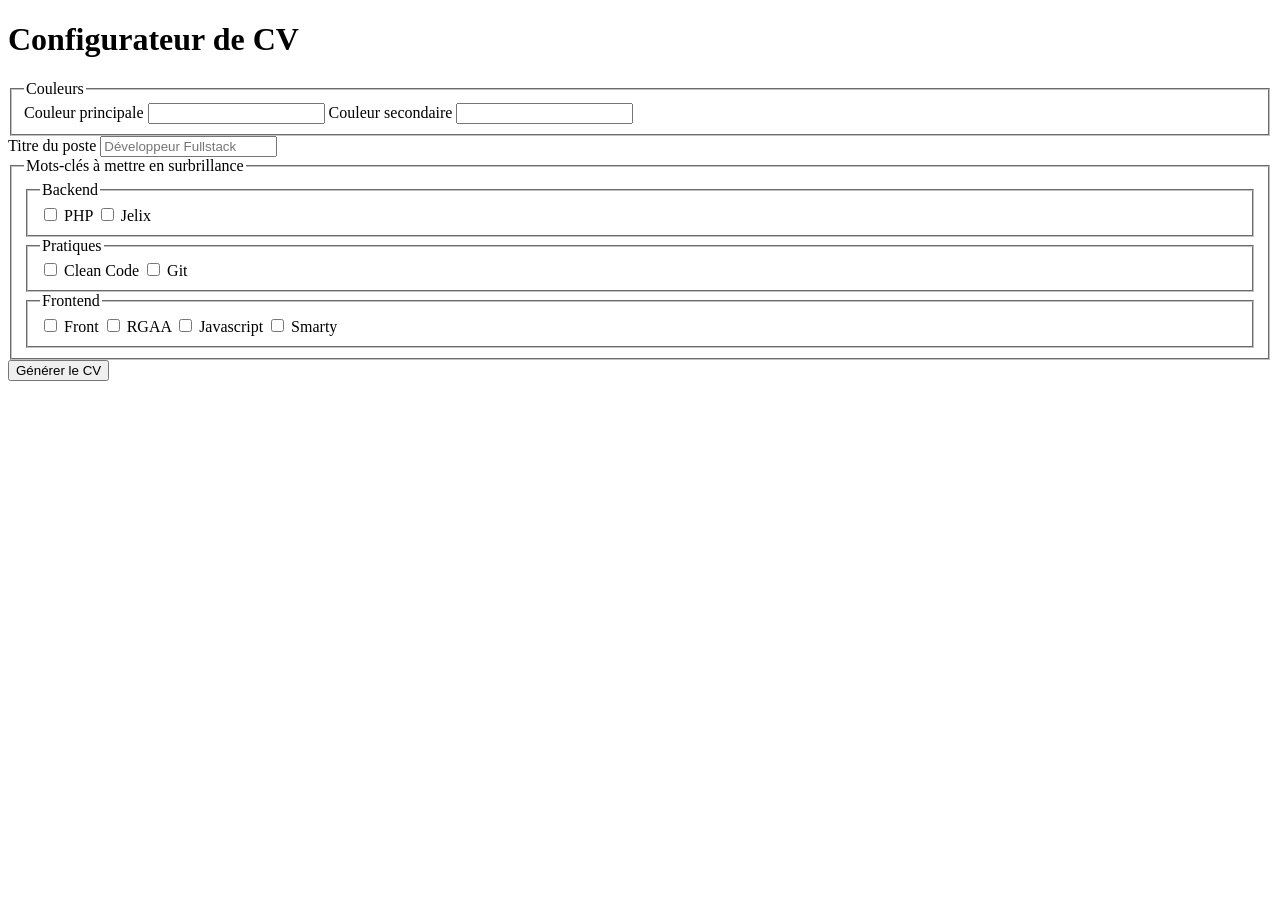
==== _cv_url_form.html @ d34581f1 "[ADD] RGAA content hiding and highlight" ====
<!DOCTYPE html>
<html lang="fr">
<head>
    <meta charset="UTF-8"/>
    <meta content="width=device-width, initial-scale=1.0" name="viewport"/>
    <title>Configurateur de CV</title>
</head>
<body>

<h1>Configurateur de CV</h1>

<form id="cv-form" novalidate>
    <fieldset>
        <legend>Couleurs</legend>
        <label for="color1">Couleur principale</label>
        <input
                aria-required="false"
                autocomplete="off"
                id="color1"
                maxlength="6"
                name="color1"
                type="text"
                value=""
        />

        <label for="color2">Couleur secondaire</label>
        <input
                aria-required="false"
                autocomplete="off"
                id="color2"
                maxlength="6"
                name="color2"
                type="text"
                value=""
        />
    </fieldset>

    <label for="job-title">Titre du poste</label>
    <input
            autocomplete="off"
            id="job-title"
            name="jobTitle"
            placeholder="Développeur Fullstack"
            type="text"
    />

    <!-- Mots-clés à mettre en surbrillance -->
    <fieldset>
        <legend>Mots-clés à mettre en surbrillance</legend>

        <fieldset>
            <legend>Backend</legend>
            <label>
                <input name="php" type="checkbox" value="1"/>
                PHP
            </label>
            <label>
                <input name="jelix" type="checkbox" value="1"/>
                Jelix
            </label>
        </fieldset>

        <fieldset>
            <legend>Pratiques</legend>
            <label>
                <input name="clean" type="checkbox" value="1"/>
                Clean Code
            </label>
            <label>
                <input name="git" type="checkbox" value="1"/>
                Git
            </label>
        </fieldset>

        <fieldset>
            <legend>Frontend</legend>
            <label>
                <input name="front" type="checkbox" value="1"/>
                Front
            </label>
            <label>
                <input name="rgaa" type="checkbox" value="1"/>
                RGAA
            </label>
            <label>
                <input name="js" type="checkbox" value="1"/>
                Javascript
            </label>
            <label>
                <input name="smarty" type="checkbox" value="1"/>
                Smarty
            </label>
        </fieldset>
    </fieldset>

    <button type="submit">Générer le CV</button>

</form>

<script>
    const color1 = document.getElementById('color1');
    const color2 = document.getElementById('color2');
    const form = document.getElementById('cv-form');

    /** Construction de l'URL et redirection */
    form.addEventListener('submit', (event) => {
        event.preventDefault();
        const data = new FormData(form);
        const params = new URLSearchParams();

        const color1Val = color1.value.trim();
        if (color1Val) params.set('color1', color1Val);

        const color2Val = color2.value.trim();
        if (color2Val) params.set('color2', color2Val);

        const jobTitle = data.get('jobTitle')?.trim();
        if (jobTitle) params.set('jobTitle', jobTitle);

        const checkboxNames = new Set(
            [...form.querySelectorAll('input[type="checkbox"]')].map(cb => cb.name)
        );
        for (const key of checkboxNames) {
            if (data.get(key) === '1') {
                params.set(key, '1');
            }
        }

        window.location.href = `./index.html?${params.toString()}`;
    });
</script>

</body>
</html>
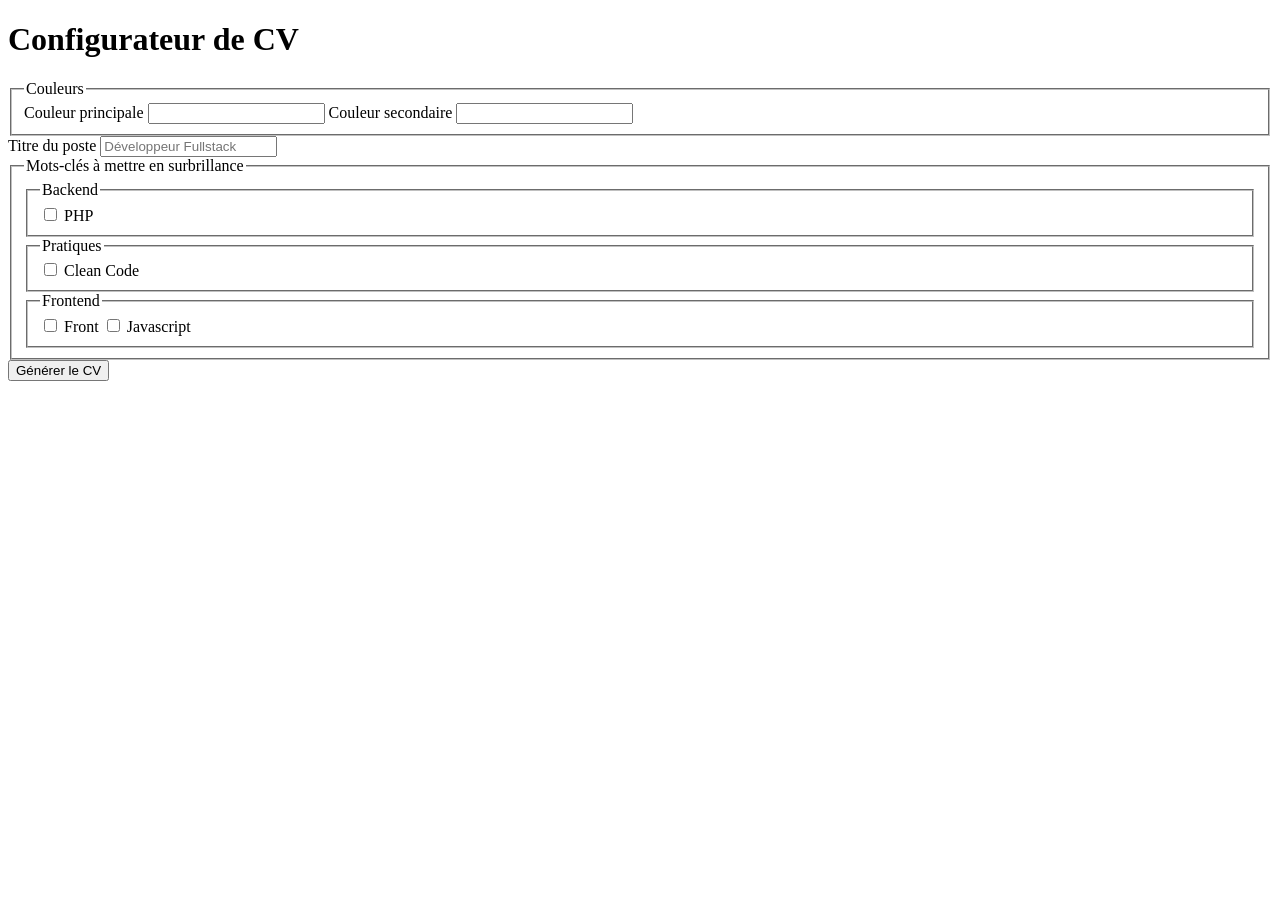
==== commit 9f119863: "[ADD] Hightligh new keys support New keys : - "js" - "clean" - "php" - "front"" ====
--- a/_cv_url_form.html
+++ b/_cv_url_form.html
@@ -54,10 +54,6 @@
                 <input name="php" type="checkbox" value="1"/>
                 PHP
             </label>
-            <label>
-                <input name="jelix" type="checkbox" value="1"/>
-                Jelix
-            </label>
         </fieldset>
 
         <fieldset>
@@ -65,10 +61,6 @@
             <label>
                 <input name="clean" type="checkbox" value="1"/>
                 Clean Code
-            </label>
-            <label>
-                <input name="git" type="checkbox" value="1"/>
-                Git
             </label>
         </fieldset>
 
@@ -79,16 +71,8 @@
                 Front
             </label>
             <label>
-                <input name="rgaa" type="checkbox" value="1"/>
-                RGAA
-            </label>
-            <label>
                 <input name="js" type="checkbox" value="1"/>
                 Javascript
-            </label>
-            <label>
-                <input name="smarty" type="checkbox" value="1"/>
-                Smarty
             </label>
         </fieldset>
     </fieldset>
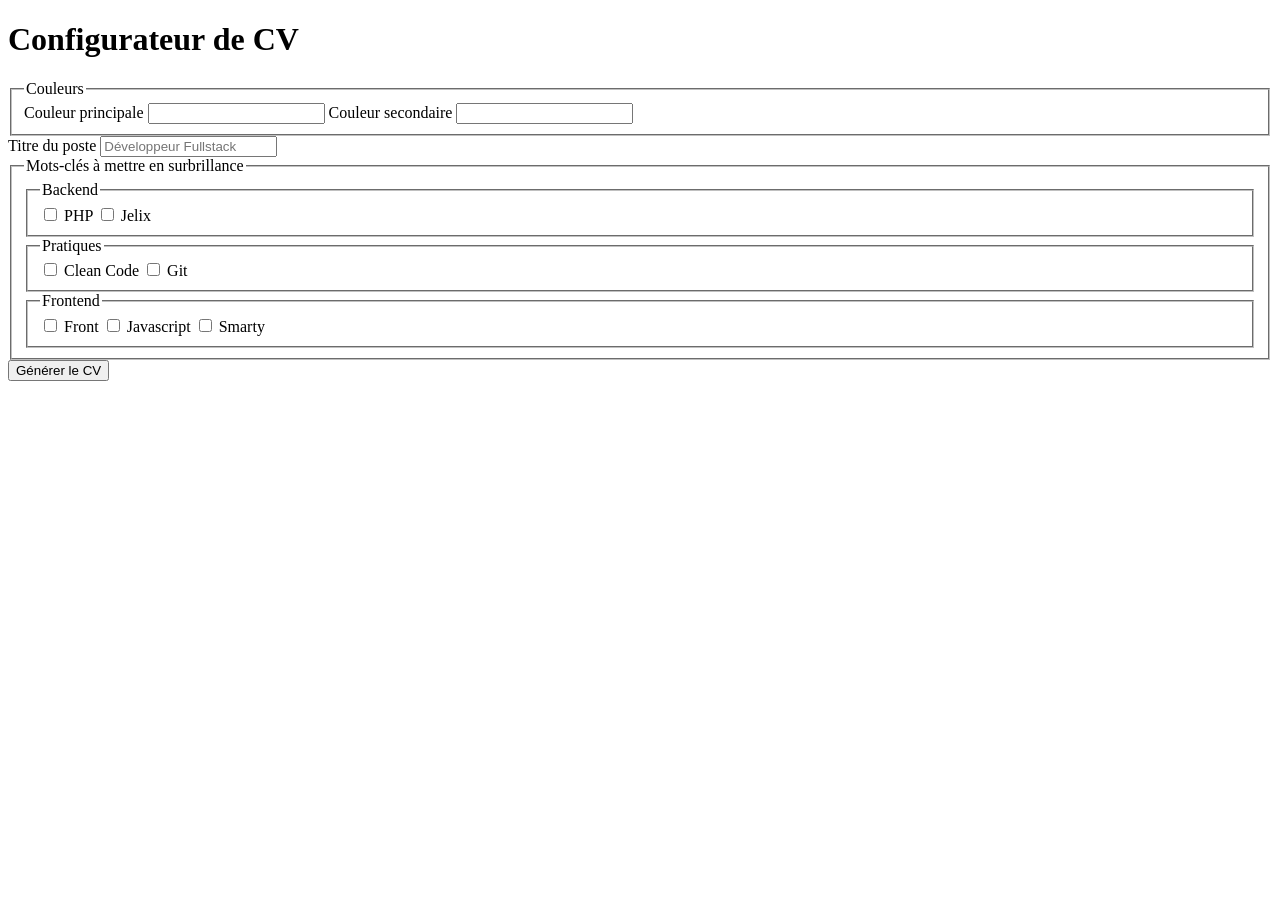
==== commit c730d396: "[ADD] Hightligh new keys support New keys : - "jelix" - "git" - "smarty"" ====
--- a/_cv_url_form.html
+++ b/_cv_url_form.html
@@ -54,6 +54,10 @@
                 <input name="php" type="checkbox" value="1"/>
                 PHP
             </label>
+            <label>
+                <input name="jelix" type="checkbox" value="1"/>
+                Jelix
+            </label>
         </fieldset>
 
         <fieldset>
@@ -61,6 +65,10 @@
             <label>
                 <input name="clean" type="checkbox" value="1"/>
                 Clean Code
+            </label>
+            <label>
+                <input name="git" type="checkbox" value="1"/>
+                Git
             </label>
         </fieldset>
 
@@ -73,6 +81,10 @@
             <label>
                 <input name="js" type="checkbox" value="1"/>
                 Javascript
+            </label>
+            <label>
+                <input name="smarty" type="checkbox" value="1"/>
+                Smarty
             </label>
         </fieldset>
     </fieldset>
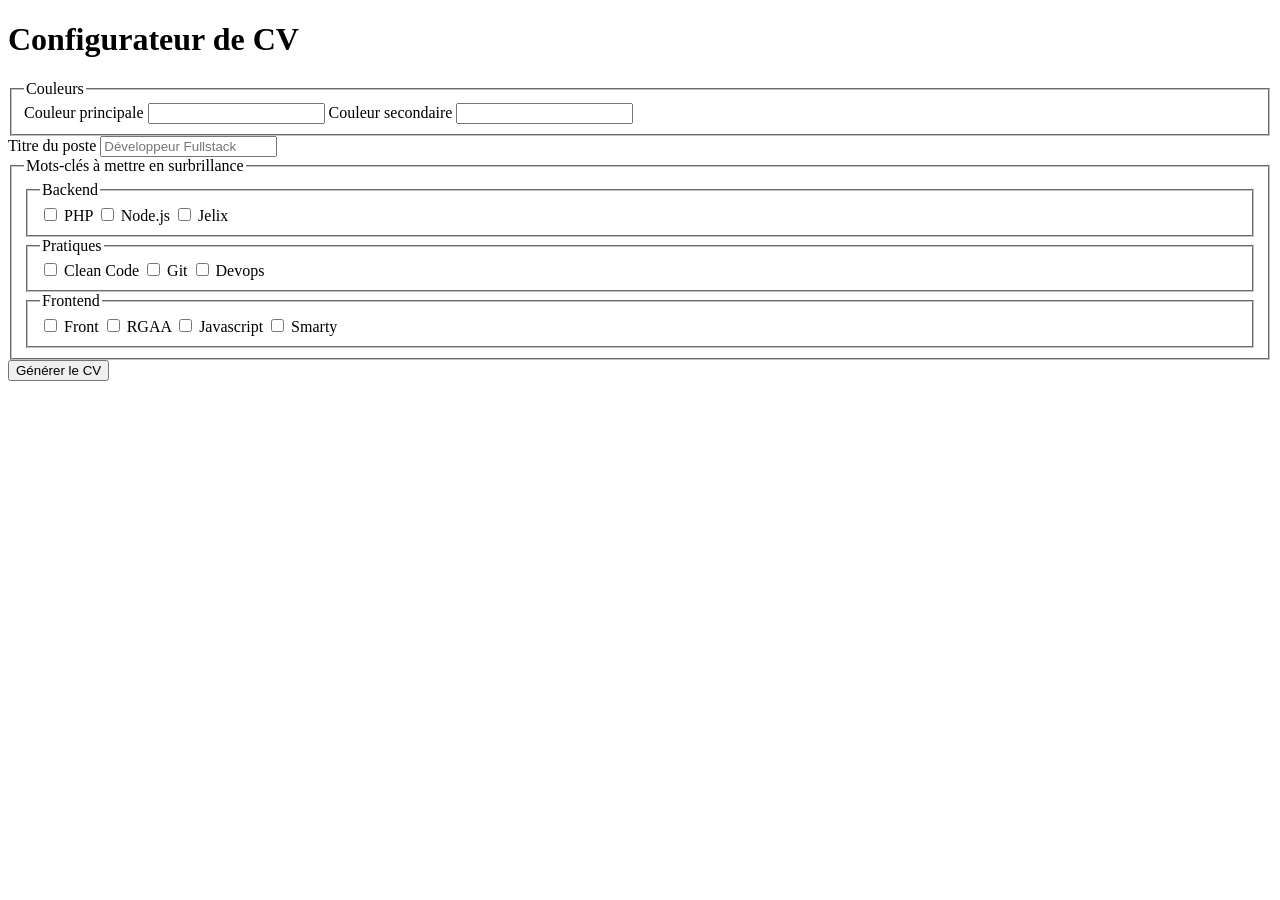
==== commit 1b02493f: "[ADD] Hightligh new keys support New keys : - "devops" - "node"" ====
--- a/_cv_url_form.html
+++ b/_cv_url_form.html
@@ -55,6 +55,10 @@
                 PHP
             </label>
             <label>
+                <input name="node" type="checkbox" value="1"/>
+                Node.js
+            </label>
+            <label>
                 <input name="jelix" type="checkbox" value="1"/>
                 Jelix
             </label>
@@ -70,6 +74,10 @@
                 <input name="git" type="checkbox" value="1"/>
                 Git
             </label>
+            <label>
+                <input name="devops" type="checkbox" value="1"/>
+                Devops
+            </label>
         </fieldset>
 
         <fieldset>
@@ -77,6 +85,10 @@
             <label>
                 <input name="front" type="checkbox" value="1"/>
                 Front
+            </label>
+            <label>
+                <input name="rgaa" type="checkbox" value="1"/>
+                RGAA
             </label>
             <label>
                 <input name="js" type="checkbox" value="1"/>
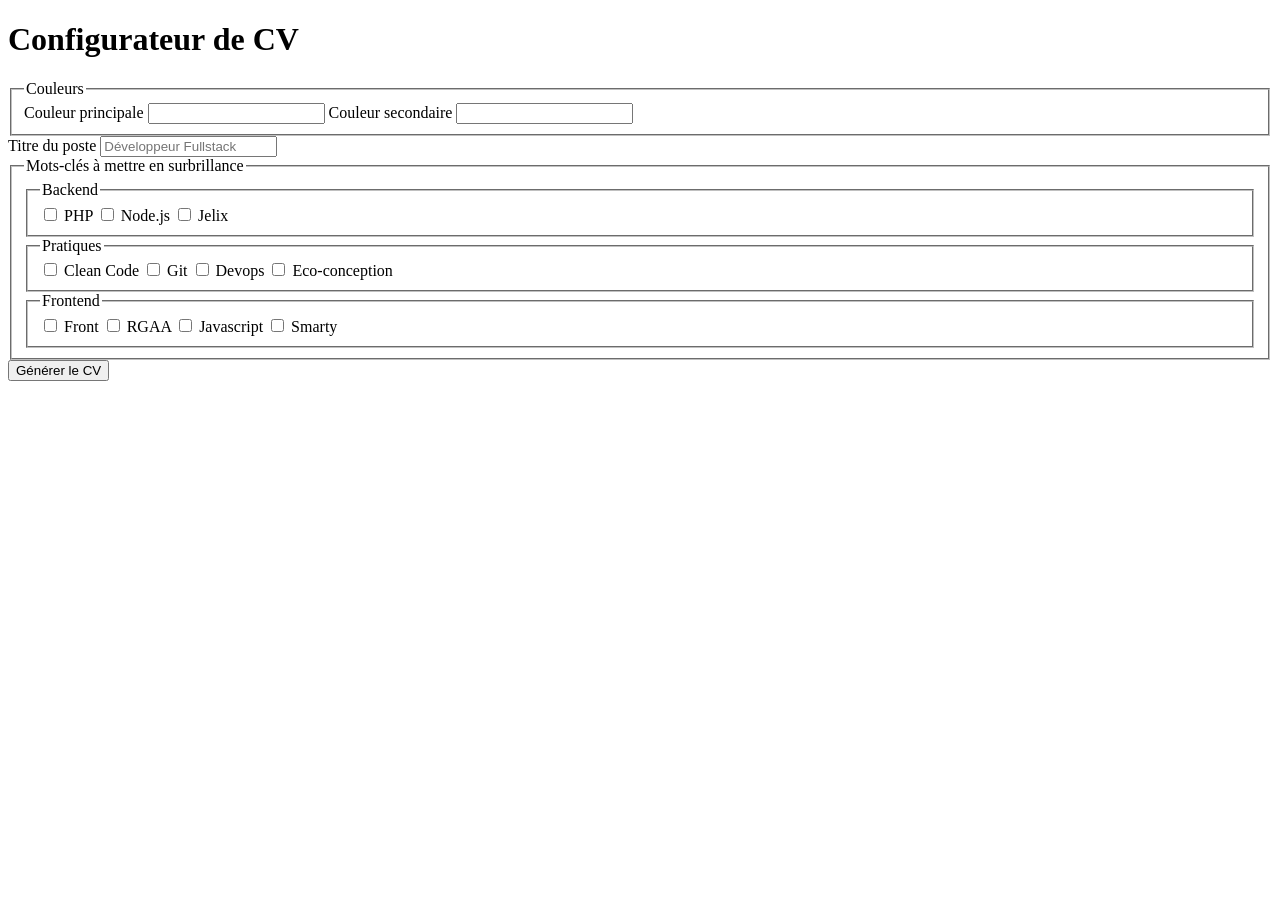
==== commit 78e37397: "[ADD] Hightligh new key support New key: "rgesn"" ====
--- a/_cv_url_form.html
+++ b/_cv_url_form.html
@@ -78,6 +78,10 @@
                 <input name="devops" type="checkbox" value="1"/>
                 Devops
             </label>
+            <label>
+                <input name="rgesn" type="checkbox" value="1"/>
+                Eco-conception
+            </label>
         </fieldset>
 
         <fieldset>
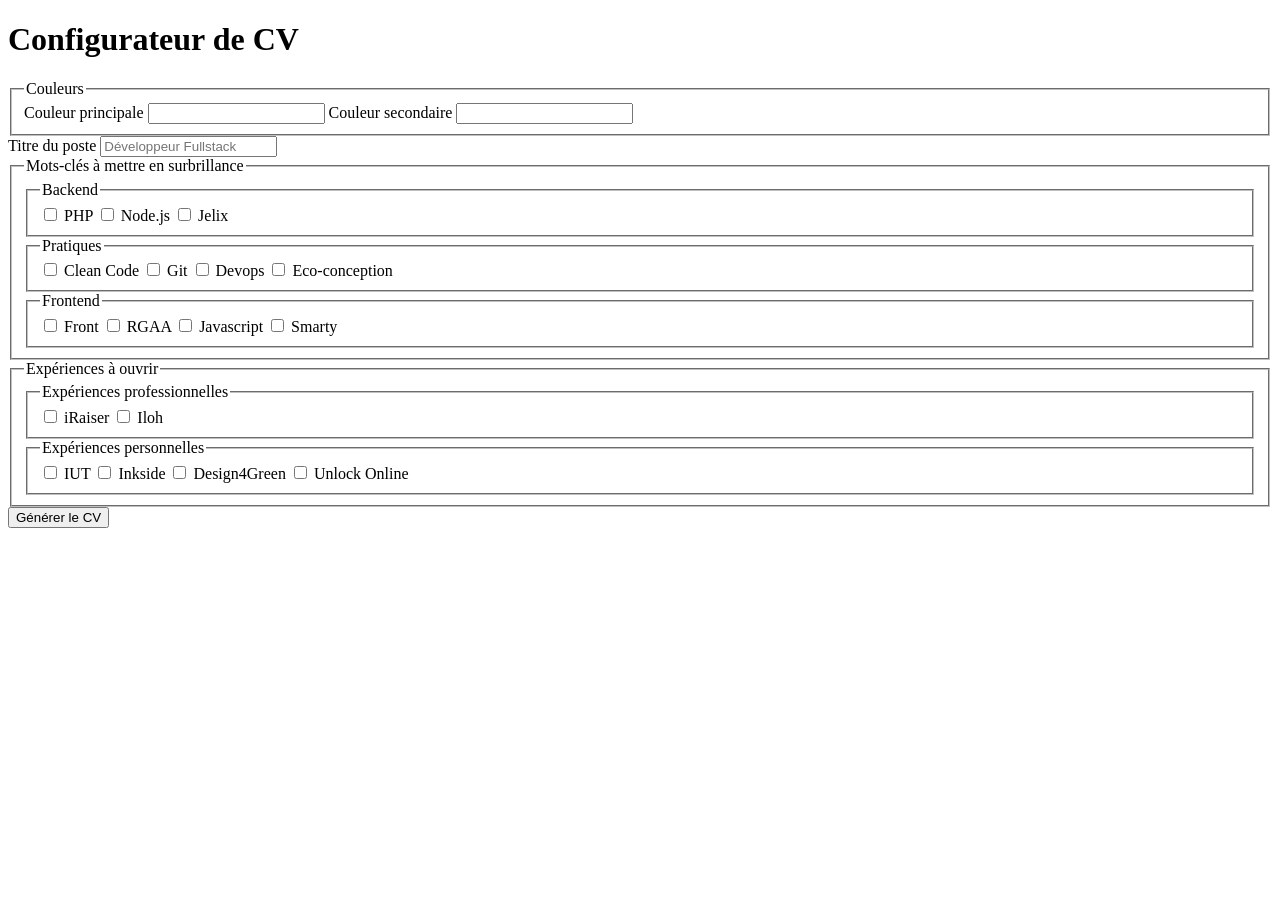
==== commit 18bee513: "[ADD] possibility to open targeted experiences" ====
--- a/_cv_url_form.html
+++ b/_cv_url_form.html
@@ -105,6 +105,26 @@
         </fieldset>
     </fieldset>
 
+    <!-- Expériences à ouvrir -->
+    <fieldset>
+        <legend>Expériences à ouvrir</legend>
+
+        <fieldset>
+            <legend>Expériences professionnelles</legend>
+            <label><input name="xp_iraiser" type="checkbox" value="open"/> iRaiser</label>
+            <label><input name="xp_iloh" type="checkbox" value="open"/> Iloh</label>
+        </fieldset>
+
+        <fieldset>
+            <legend>Expériences personnelles</legend>
+            <label><input name="xp_iut" type="checkbox" value="open"/> IUT</label>
+            <label><input name="xp_inkside" type="checkbox" value="open"/> Inkside</label>
+            <label><input name="xp_design4green" type="checkbox" value="open"/> Design4Green</label>
+            <label><input name="xp_unlock" type="checkbox" value="open"/> Unlock Online</label>
+        </fieldset>
+
+    </fieldset>
+
     <button type="submit">Générer le CV</button>
 
 </form>
@@ -133,9 +153,8 @@
             [...form.querySelectorAll('input[type="checkbox"]')].map(cb => cb.name)
         );
         for (const key of checkboxNames) {
-            if (data.get(key) === '1') {
-                params.set(key, '1');
-            }
+            const val = data.get(key);
+            if (val !== null) params.set(key, val);
         }
 
         window.location.href = `./index.html?${params.toString()}`;
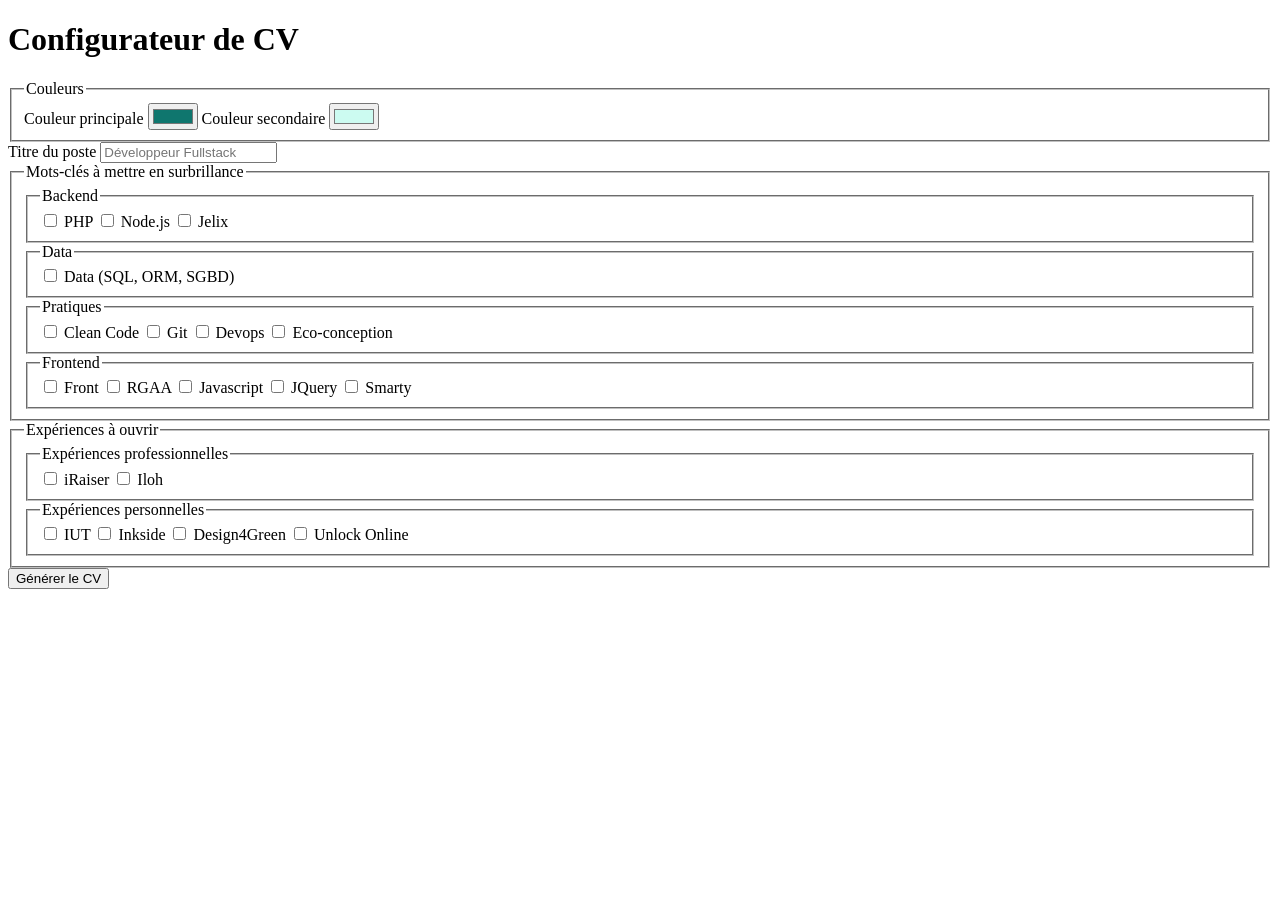
==== commit 96c6435e: "WIP" ====
--- a/_cv_url_form.html
+++ b/_cv_url_form.html
@@ -14,24 +14,18 @@
         <legend>Couleurs</legend>
         <label for="color1">Couleur principale</label>
         <input
-                aria-required="false"
-                autocomplete="off"
                 id="color1"
-                maxlength="6"
                 name="color1"
-                type="text"
-                value=""
+                type="color"
+                value="#0f766e"
         />
 
         <label for="color2">Couleur secondaire</label>
         <input
-                aria-required="false"
-                autocomplete="off"
                 id="color2"
-                maxlength="6"
                 name="color2"
-                type="text"
-                value=""
+                type="color"
+                value="#ccfbf1"
         />
     </fieldset>
 
@@ -61,6 +55,14 @@
             <label>
                 <input name="jelix" type="checkbox" value="1"/>
                 Jelix
+            </label>
+        </fieldset>
+
+        <fieldset>
+            <legend>Data</legend>
+            <label>
+                <input name="data" type="checkbox" value="1"/>
+                Data (SQL, ORM, SGBD)
             </label>
         </fieldset>
 
@@ -97,6 +99,10 @@
             <label>
                 <input name="js" type="checkbox" value="1"/>
                 Javascript
+            </label>
+            <label>
+                <input name="jquery" type="checkbox" value="1"/>
+                JQuery
             </label>
             <label>
                 <input name="smarty" type="checkbox" value="1"/>
@@ -140,10 +146,10 @@
         const data = new FormData(form);
         const params = new URLSearchParams();
 
-        const color1Val = color1.value.trim();
+        const color1Val = color1.value.trim().replace(/^#/, '');
         if (color1Val) params.set('color1', color1Val);
 
-        const color2Val = color2.value.trim();
+        const color2Val = color2.value.trim().replace(/^#/, '');
         if (color2Val) params.set('color2', color2Val);
 
         const jobTitle = data.get('jobTitle')?.trim();
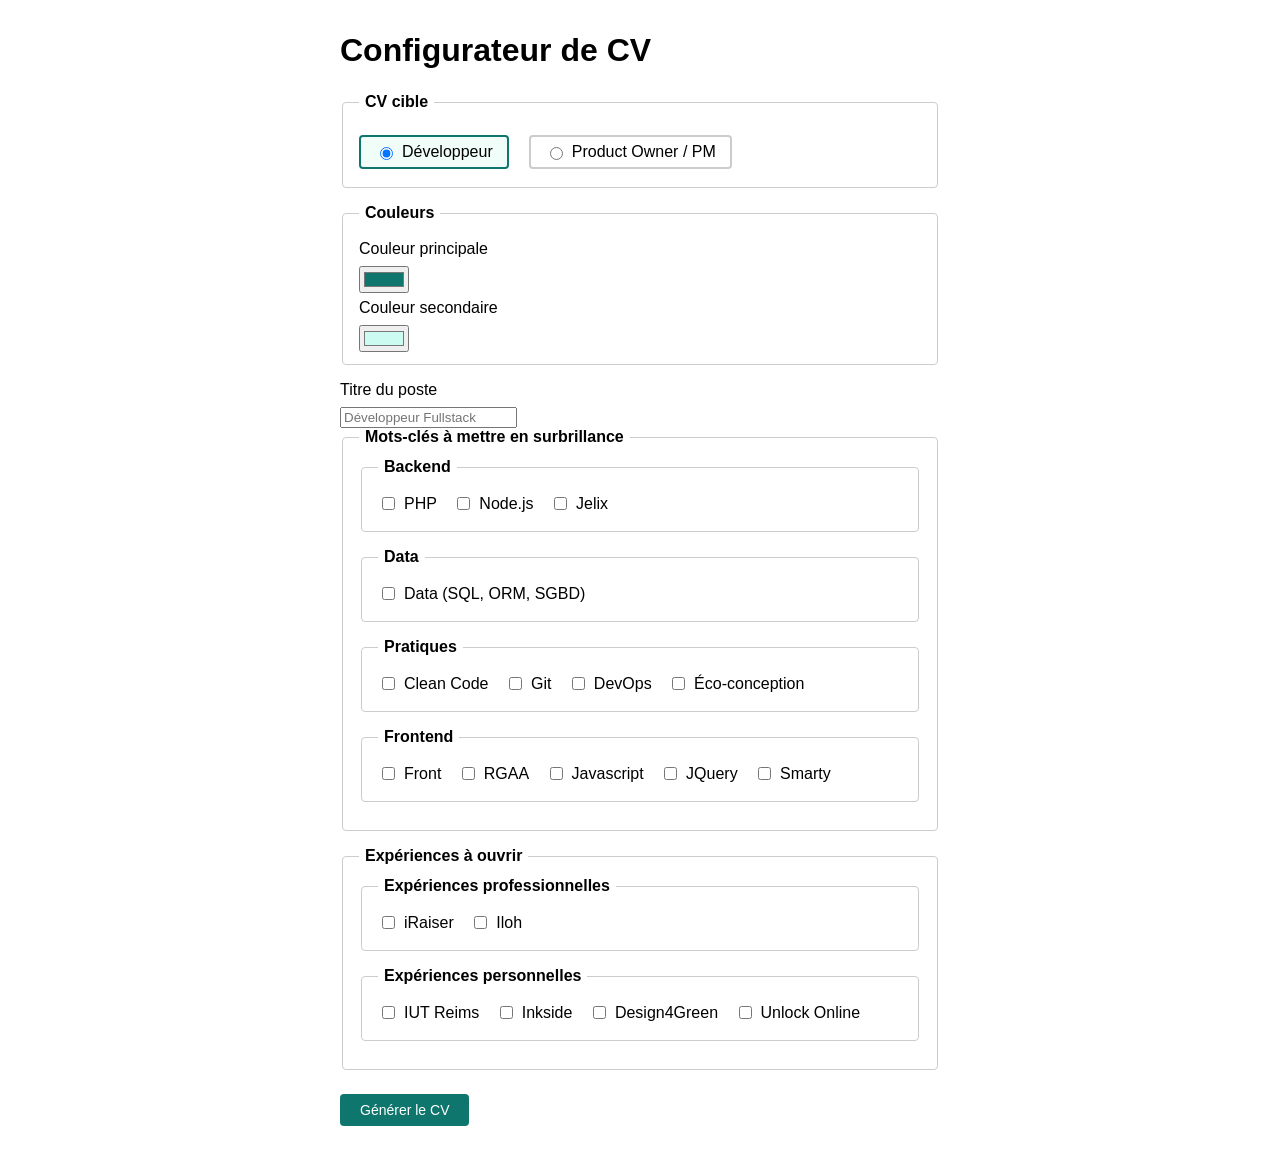
==== commit 71076b3f: "WIP" ====
--- a/_cv_url_form.html
+++ b/_cv_url_form.html
@@ -4,31 +4,54 @@
     <meta charset="UTF-8"/>
     <meta content="width=device-width, initial-scale=1.0" name="viewport"/>
     <title>Configurateur de CV</title>
+    <style>
+        body { font-family: sans-serif; max-width: 600px; margin: 32px auto; padding: 0 16px; }
+        h1 { margin-bottom: 24px; }
+        fieldset { border: 1px solid #ccc; border-radius: 4px; padding: 12px 16px; margin-bottom: 16px; }
+        legend { font-weight: 600; padding: 0 6px; }
+        label { display: block; margin: 6px 0; }
+        label:has(input[type="checkbox"]), label:has(input[type="radio"]) { display: inline-flex; align-items: center; gap: 6px; margin-right: 12px; }
+        input[type="text"], input[type="color"] { margin-top: 2px; }
+        .cv-type-group { display: flex; gap: 8px; margin-top: 6px; }
+        .cv-type-group label { display: flex; align-items: center; gap: 6px; padding: 6px 14px; border: 2px solid #ccc; border-radius: 4px; cursor: pointer; }
+        .cv-type-group label:has(input:checked) { border-color: #0f766e; background: #f0fdf9; }
+        button { margin-top: 8px; padding: 8px 20px; background: #0f766e; color: white; border: none; border-radius: 4px; cursor: pointer; font-size: 14px; }
+        button:hover { background: #0d6460; }
+        .section-toggle { transition: none; }
+    </style>
 </head>
 <body>
 
 <h1>Configurateur de CV</h1>
 
 <form id="cv-form" novalidate>
+
+    <!-- Type de CV -->
+    <fieldset>
+        <legend>CV cible</legend>
+        <div class="cv-type-group">
+            <label>
+                <input checked name="cvType" type="radio" value="dev"/>
+                Développeur
+            </label>
+            <label>
+                <input name="cvType" type="radio" value="po"/>
+                Product Owner / PM
+            </label>
+        </div>
+    </fieldset>
+
+    <!-- Couleurs -->
     <fieldset>
         <legend>Couleurs</legend>
         <label for="color1">Couleur principale</label>
-        <input
-                id="color1"
-                name="color1"
-                type="color"
-                value="#0f766e"
-        />
+        <input id="color1" name="color1" type="color" value="#0f766e"/>
 
         <label for="color2">Couleur secondaire</label>
-        <input
-                id="color2"
-                name="color2"
-                type="color"
-                value="#ccfbf1"
-        />
-    </fieldset>
-
+        <input id="color2" name="color2" type="color" value="#ccfbf1"/>
+    </fieldset>
+
+    <!-- Titre du poste -->
     <label for="job-title">Titre du poste</label>
     <input
             autocomplete="off"
@@ -38,81 +61,77 @@
             type="text"
     />
 
-    <!-- Mots-clés à mettre en surbrillance -->
-    <fieldset>
+    <!-- Mots-clés CV Dev -->
+    <fieldset id="dev-keywords" class="section-toggle">
         <legend>Mots-clés à mettre en surbrillance</legend>
 
         <fieldset>
             <legend>Backend</legend>
-            <label>
-                <input name="php" type="checkbox" value="1"/>
-                PHP
-            </label>
-            <label>
-                <input name="node" type="checkbox" value="1"/>
-                Node.js
-            </label>
-            <label>
-                <input name="jelix" type="checkbox" value="1"/>
-                Jelix
-            </label>
+            <label><input name="php" type="checkbox" value="1"/> PHP</label>
+            <label><input name="node" type="checkbox" value="1"/> Node.js</label>
+            <label><input name="jelix" type="checkbox" value="1"/> Jelix</label>
         </fieldset>
 
         <fieldset>
             <legend>Data</legend>
-            <label>
-                <input name="data" type="checkbox" value="1"/>
-                Data (SQL, ORM, SGBD)
-            </label>
+            <label><input name="data" type="checkbox" value="1"/> Data (SQL, ORM, SGBD)</label>
         </fieldset>
 
         <fieldset>
             <legend>Pratiques</legend>
-            <label>
-                <input name="clean" type="checkbox" value="1"/>
-                Clean Code
-            </label>
-            <label>
-                <input name="git" type="checkbox" value="1"/>
-                Git
-            </label>
-            <label>
-                <input name="devops" type="checkbox" value="1"/>
-                Devops
-            </label>
-            <label>
-                <input name="rgesn" type="checkbox" value="1"/>
-                Eco-conception
-            </label>
+            <label><input name="clean" type="checkbox" value="1"/> Clean Code</label>
+            <label><input name="git" type="checkbox" value="1"/> Git</label>
+            <label><input name="devops" type="checkbox" value="1"/> DevOps</label>
+            <label><input name="rgesn" type="checkbox" value="1"/> Éco-conception</label>
         </fieldset>
 
         <fieldset>
             <legend>Frontend</legend>
-            <label>
-                <input name="front" type="checkbox" value="1"/>
-                Front
-            </label>
-            <label>
-                <input name="rgaa" type="checkbox" value="1"/>
-                RGAA
-            </label>
-            <label>
-                <input name="js" type="checkbox" value="1"/>
-                Javascript
-            </label>
-            <label>
-                <input name="jquery" type="checkbox" value="1"/>
-                JQuery
-            </label>
-            <label>
-                <input name="smarty" type="checkbox" value="1"/>
-                Smarty
-            </label>
-        </fieldset>
-    </fieldset>
-
-    <!-- Expériences à ouvrir -->
-    <fieldset>
+            <label><input name="front" type="checkbox" value="1"/> Front</label>
+            <label><input name="rgaa" type="checkbox" value="1"/> RGAA</label>
+            <label><input name="js" type="checkbox" value="1"/> Javascript</label>
+            <label><input name="jquery" type="checkbox" value="1"/> JQuery</label>
+            <label><input name="smarty" type="checkbox" value="1"/> Smarty</label>
+        </fieldset>
+    </fieldset>
+
+    <!-- Mots-clés CV PO -->
+    <fieldset id="po-keywords" class="section-toggle" hidden>
+        <legend>Mots-clés à mettre en surbrillance</legend>
+
+        <fieldset>
+            <legend>Méthodes agiles</legend>
+            <label><input name="agile" type="checkbox" value="1"/> Agile / Scrum / Kanban</label>
+        </fieldset>
+
+        <fieldset>
+            <legend>Analyse & domaine</legend>
+            <label><input name="domain" type="checkbox" value="1"/> DDD, specs, analyse fonctionnelle</label>
+        </fieldset>
+
+        <fieldset>
+            <legend>Data & métriques</legend>
+            <label><input name="data" type="checkbox" value="1"/> KPIs, données, ROI</label>
+        </fieldset>
+
+        <fieldset>
+            <legend>Parties prenantes</legend>
+            <label><input name="stakeholder" type="checkbox" value="1"/> Communication, coordination</label>
+        </fieldset>
+
+        <fieldset>
+            <legend>UX & qualité</legend>
+            <label><input name="ux" type="checkbox" value="1"/> UX, tests utilisateurs, accessibilité</label>
+        </fieldset>
+
+        <fieldset>
+            <legend>Delivery</legend>
+            <label><input name="delivery" type="checkbox" value="1"/> Release, CI/CD, déploiement</label>
+        </fieldset>
+    </fieldset>
+
+    <!-- Expériences à ouvrir – Dev -->
+    <fieldset id="dev-experiences" class="section-toggle">
         <legend>Expériences à ouvrir</legend>
 
         <fieldset>
@@ -123,12 +142,30 @@
 
         <fieldset>
             <legend>Expériences personnelles</legend>
-            <label><input name="xp_iut" type="checkbox" value="open"/> IUT</label>
+            <label><input name="xp_iut" type="checkbox" value="open"/> IUT Reims</label>
             <label><input name="xp_inkside" type="checkbox" value="open"/> Inkside</label>
             <label><input name="xp_design4green" type="checkbox" value="open"/> Design4Green</label>
             <label><input name="xp_unlock" type="checkbox" value="open"/> Unlock Online</label>
         </fieldset>
-
+    </fieldset>
+
+    <!-- Expériences à ouvrir – PO -->
+    <fieldset id="po-experiences" class="section-toggle" hidden>
+        <legend>Expériences à ouvrir</legend>
+
+        <fieldset>
+            <legend>Expériences professionnelles</legend>
+            <label><input name="xp_iraiser" type="checkbox" value="open"/> iRaiser</label>
+            <label><input name="xp_ageval" type="checkbox" value="open"/> Ageval Solution</label>
+        </fieldset>
+
+        <fieldset>
+            <legend>Expériences personnelles</legend>
+            <label><input name="xp_iut" type="checkbox" value="open"/> IUT Reims</label>
+            <label><input name="xp_design4green" type="checkbox" value="open"/> Design4Green</label>
+            <label><input name="xp_ehpad" type="checkbox" value="open"/> Concerts EHPAD</label>
+            <label><input name="xp_inpcd" type="checkbox" value="open"/> Il nous pompe ce diabète</label>
+        </fieldset>
     </fieldset>
 
     <button type="submit">Générer le CV</button>
@@ -136,36 +173,78 @@
 </form>
 
 <script>
-    const color1 = document.getElementById('color1');
-    const color2 = document.getElementById('color2');
     const form = document.getElementById('cv-form');
-
-    /** Construction de l'URL et redirection */
+    const color1Input = document.getElementById('color1');
+    const color2Input = document.getElementById('color2');
+    const jobTitleInput = document.getElementById('job-title');
+
+    const sections = {
+        dev: {
+            keywords: document.getElementById('dev-keywords'),
+            experiences: document.getElementById('dev-experiences'),
+            file: './index.html',
+            placeholder: 'Développeur Fullstack',
+        },
+        po: {
+            keywords: document.getElementById('po-keywords'),
+            experiences: document.getElementById('po-experiences'),
+            file: './po.html',
+            placeholder: 'Product Owner',
+        },
+    };
+
+    function getSelectedType() {
+        return document.querySelector('input[name="cvType"]:checked')?.value ?? 'dev';
+    }
+
+    function updateVisibility() {
+        const type = getSelectedType();
+        for (const [key, s] of Object.entries(sections)) {
+            const active = key === type;
+            s.keywords.hidden = !active;
+            s.experiences.hidden = !active;
+            if (active) jobTitleInput.placeholder = s.placeholder;
+        }
+    }
+
+    document.querySelectorAll('input[name="cvType"]').forEach(r =>
+        r.addEventListener('change', updateVisibility)
+    );
+    updateVisibility();
+
     form.addEventListener('submit', (event) => {
         event.preventDefault();
-        const data = new FormData(form);
+
+        const type = getSelectedType();
+        const targetFile = sections[type].file;
+        const activeKeywordsFieldset = sections[type].keywords;
+        const activeXpFieldset = sections[type].experiences;
+
         const params = new URLSearchParams();
 
-        const color1Val = color1.value.trim().replace(/^#/, '');
+        const color1Val = color1Input.value.trim().replace(/^#/, '');
         if (color1Val) params.set('color1', color1Val);
 
-        const color2Val = color2.value.trim().replace(/^#/, '');
+        const color2Val = color2Input.value.trim().replace(/^#/, '');
         if (color2Val) params.set('color2', color2Val);
 
-        const jobTitle = data.get('jobTitle')?.trim();
+        const jobTitle = jobTitleInput.value.trim();
         if (jobTitle) params.set('jobTitle', jobTitle);
 
-        const checkboxNames = new Set(
-            [...form.querySelectorAll('input[type="checkbox"]')].map(cb => cb.name)
-        );
-        for (const key of checkboxNames) {
-            const val = data.get(key);
-            if (val !== null) params.set(key, val);
+        const checkboxes = [
+            ...activeKeywordsFieldset.querySelectorAll('input[type="checkbox"]'),
+            ...activeXpFieldset.querySelectorAll('input[type="checkbox"]'),
+        ];
+        const seen = new Set();
+        for (const cb of checkboxes) {
+            if (seen.has(cb.name)) continue;
+            seen.add(cb.name);
+            if (cb.checked) params.set(cb.name, cb.value);
         }
 
-        window.location.href = `./index.html?${params.toString()}`;
+        window.location.href = `${targetFile}?${params.toString()}`;
     });
 </script>
 
 </body>
-</html>+</html>
